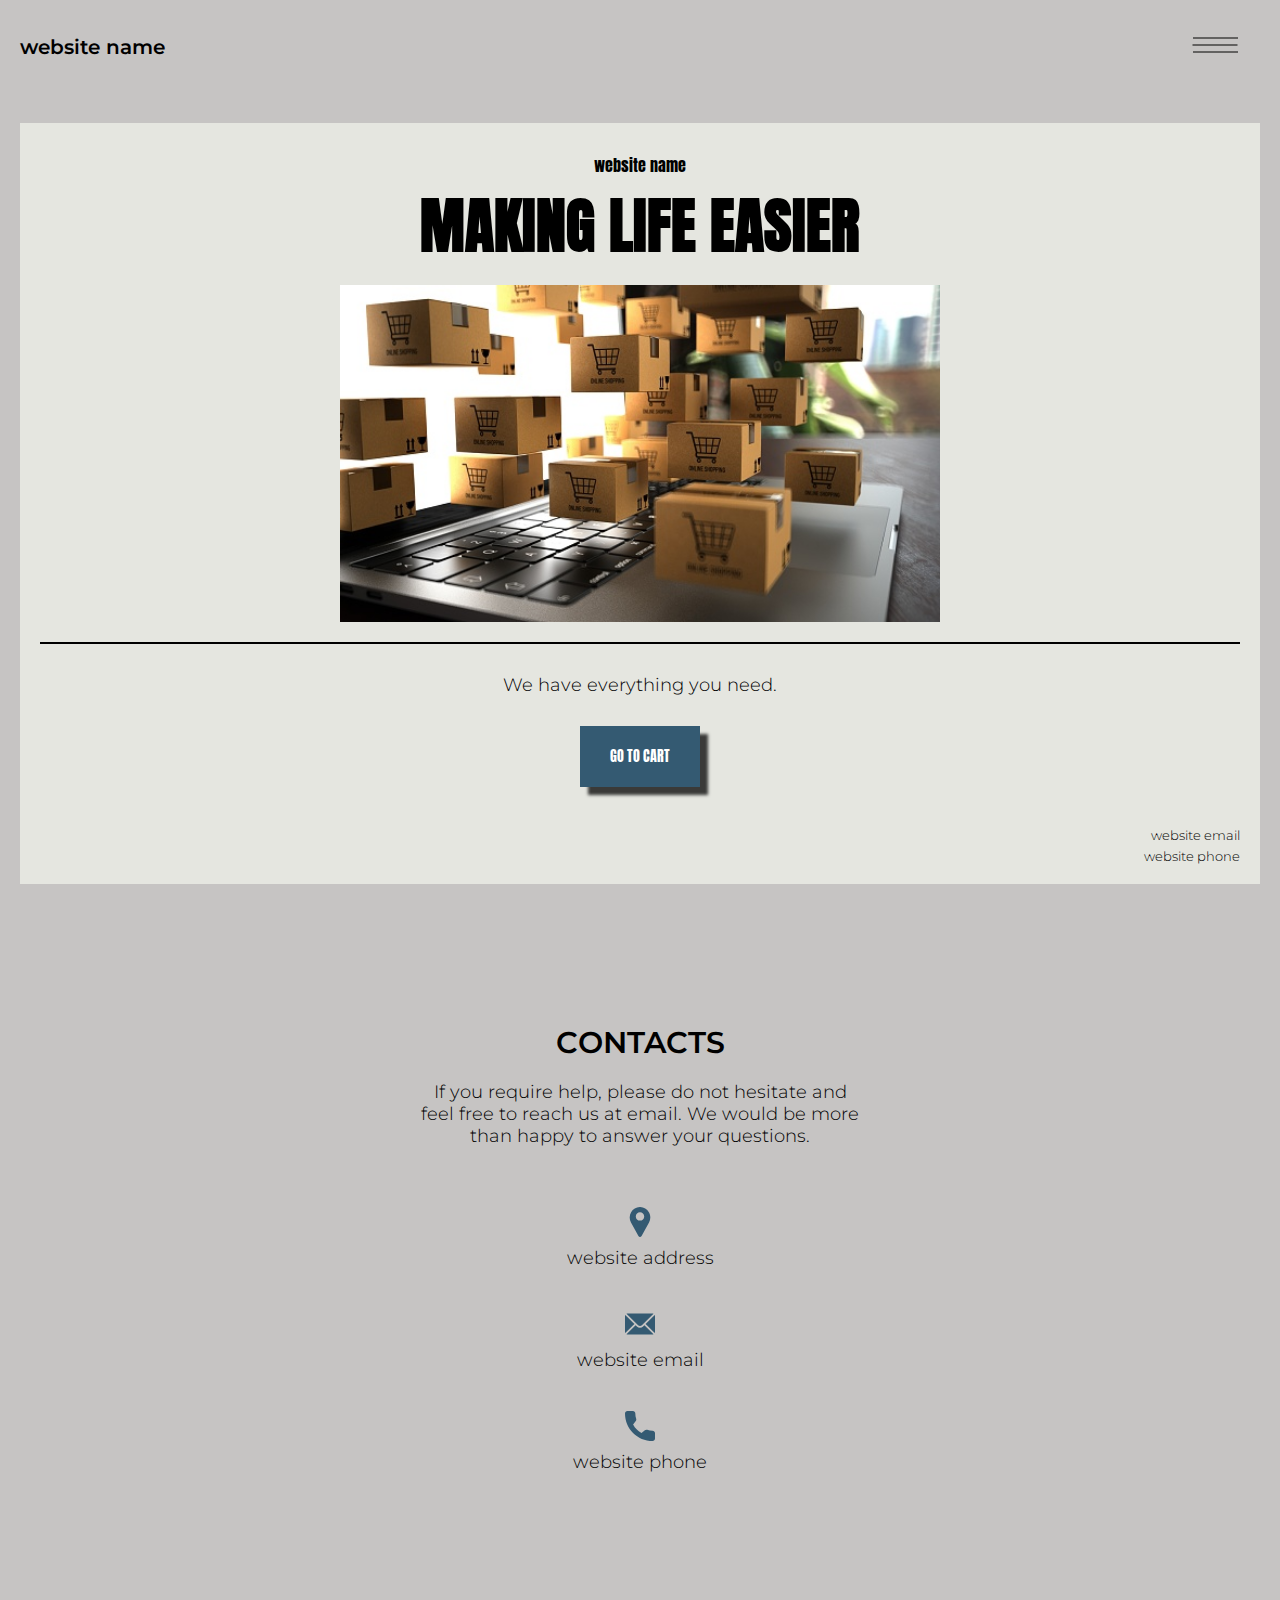
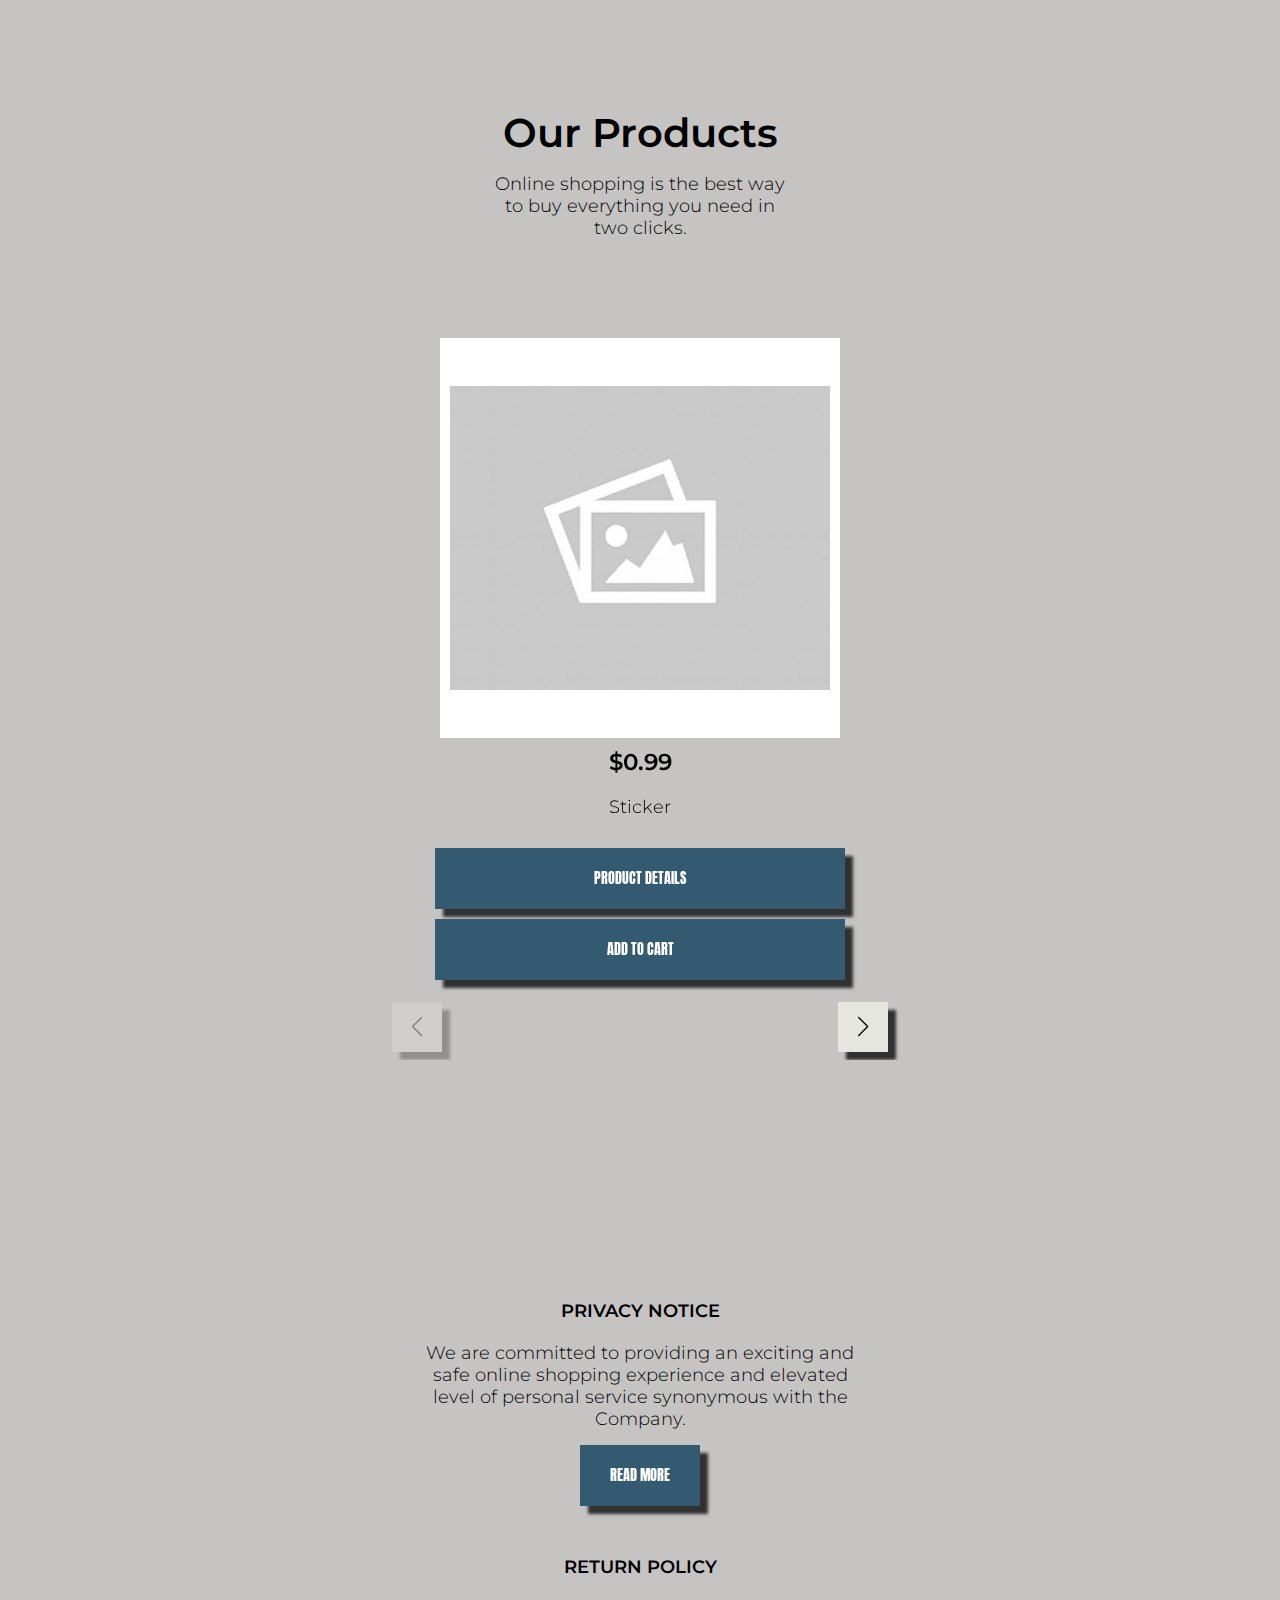
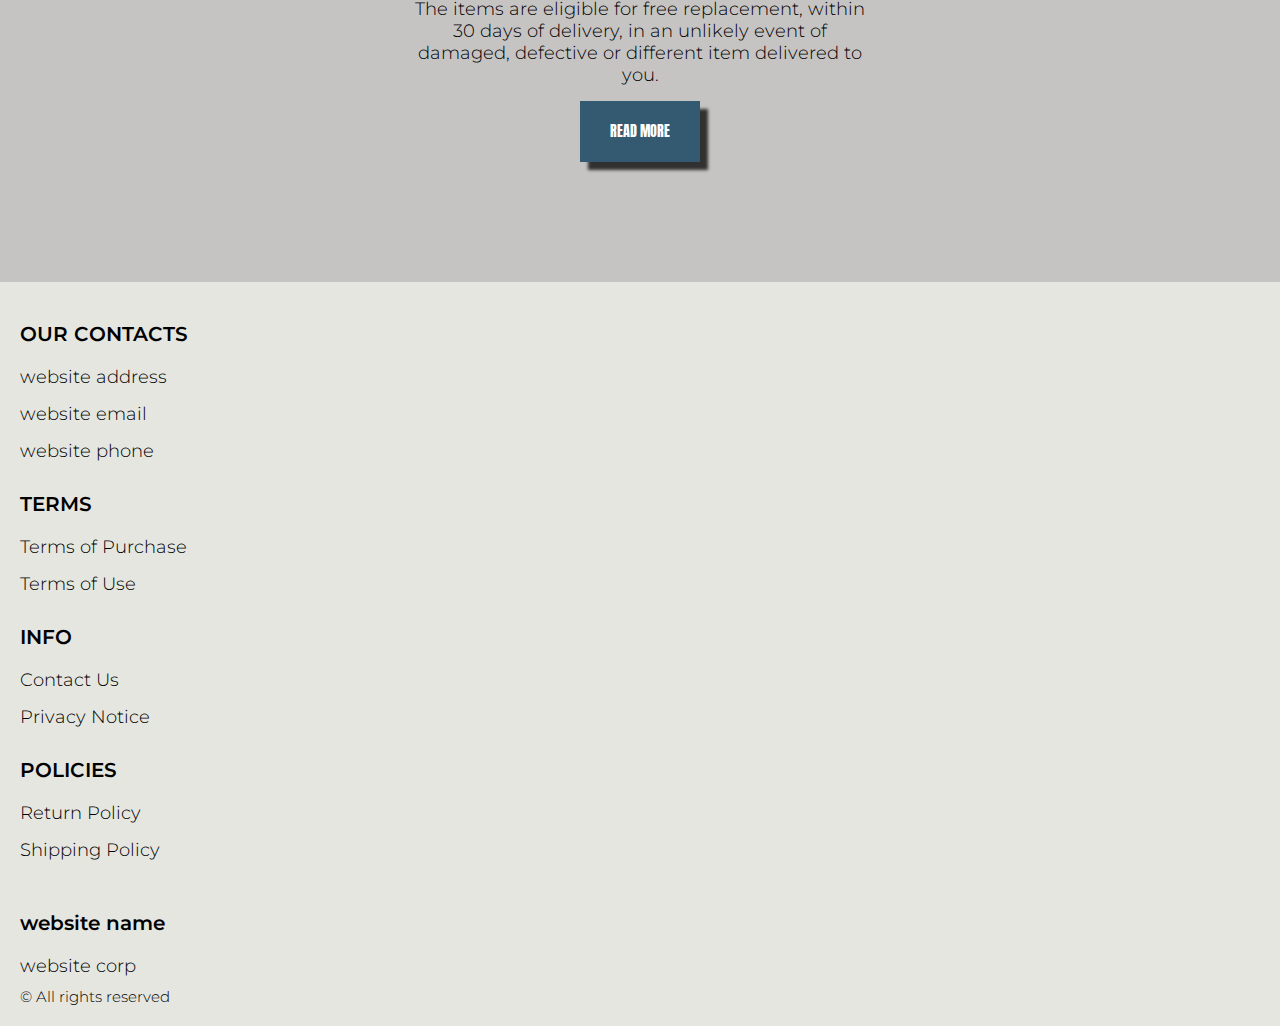
==== index.html @ 058ec1a1 "+" ====
<!DOCTYPE html>
<html lang="en">

<head>
  <meta charset="UTF-8" />
  <meta http-equiv="X-UA-Compatible" content="IE=edge" />
  <meta name="viewport" content="width=device-width, initial-scale=1.0" />

  <link rel="stylesheet" href="./css/style.css" />
  <title>Shop</title>

</head>

<body>

  <div class="wrapper">

    <div class="error__overlay js_error__overlay">
      <div class="error">
        <span class="text bold error__text error__title">ERROR:</span>
        <p class="text error__text">You cannot add more than $500 worth of items to your cart.</p>
        <p class="text error__text">The selected item will not be added.</p>
        <button class="text error__btn js_error__btn">close</button>
      </div>
    </div>



    <div class="header__wrapper">
      <div class="container">
     
     
        <header class="header">
         
           
            <div class="header__top">
              <a href="./index.html" class="header__logo logo js_website-name"></a>
              <a href="./shop.html" class="cart__span-box">
                   
                <svg version="1.0" xmlns="http://www.w3.org/2000/svg"
                width="884.000000pt" height="980.000000pt" viewBox="0 0 884.000000 980.000000"
                preserveAspectRatio="xMidYMid meet">
               
               <g transform="translate(0.000000,980.000000) scale(0.100000,-0.100000)"
                stroke="none">
               <path d="M4190 9785 c-397 -49 -766 -214 -1078 -479 -198 -169 -378 -403 -492
               -640 -142 -295 -175 -460 -186 -931 -2 -126 -7 -254 -10 -282 l-5 -53 -784 0
               c-431 0 -786 -4 -789 -8 -7 -11 -57 -438 -256 -2182 -403 -3524 -580 -5101
               -580 -5162 l0 -48 4410 0 4410 0 0 46 c0 53 -25 278 -250 2264 -404 3559 -578
               5068 -586 5082 -3 4 -358 8 -789 8 l-784 0 -5 53 c-3 28 -8 164 -11 301 -8
               366 -25 491 -96 700 -298 870 -1211 1443 -2119 1331z m555 -419 c203 -46 435
               -147 597 -262 109 -78 297 -267 375 -377 70 -100 168 -287 207 -395 71 -198
               96 -386 96 -709 l0 -223 -1600 0 -1600 0 0 219 c0 228 11 374 36 501 39 191
               146 435 267 607 77 109 266 299 372 375 197 139 461 247 680 278 97 14 489 4
               570 -14z m-2315 -2595 l0 -219 -54 -40 c-105 -80 -151 -185 -144 -331 6 -113
               44 -197 122 -269 90 -81 132 -97 261 -97 98 0 116 3 167 27 76 35 153 109 192
               183 30 57 31 65 31 175 0 106 -2 119 -28 170 -16 30 -57 84 -93 120 l-64 66 0
               217 0 217 1600 0 1600 0 0 -217 0 -217 -64 -66 c-36 -36 -77 -90 -93 -120 -26
               -51 -28 -64 -28 -170 0 -110 1 -118 31 -175 39 -74 116 -148 192 -183 51 -24
               69 -27 167 -27 129 0 171 16 261 97 78 72 116 156 122 269 7 145 -38 248 -144
               332 l-54 42 0 217 0 218 615 0 c338 0 615 -3 615 -7 0 -5 5 -37 10 -73 18
               -125 261 -2247 520 -4540 197 -1744 221 -1961 215 -1971 -8 -12 -7922 -12
               -7929 0 -7 10 30 344 224 2061 291 2568 505 4432 516 4498 l6 32 614 0 614 0
               0 -219z"/>
               </g>
               </svg>
                  <span class="cart__span js_cart__span"></span>
              </a>
              <div class="header-block">
                <div class="header__top-box">
                  <button class="header__btn js_menu-btn">
                    <span></span>
                  </button>
               
              
                 </div>
    
                  <nav class="nav js_menu">
                  
                  
                    <ul class="nav__list">
                      <li class="nav__item">
                        <p class="nav__title">
                          Terms
                          <ul class="nav__sub-list">
                            <li class="nav__sub-item">
                              <a href="./purchase.html" class="nav__link">Terms of Purchase</a>
                            </li>
                            <li class="nav__sub-item">
                              <a href="./use.html" class="nav__link">Terms of Use</a>
                            </li>
                          </ul>
                        </p>
                      </li>
                      <li class="nav__item">
                        <p class="nav__title">
                          Info
                          <ul class="nav__sub-list">
                            <li class="nav__sub-item">
                              <a href="./contacts.html" class="nav__link">Contact Us</a>
                            </li>
                            <li class="nav__sub-item">
                              <a href="./privacy.html" class="nav__link">Privacy Notice</a>
                            </li>
                          </ul>
                        </p>
                      </li>
                      <li class="nav__item">
                        <p class="nav__title">
                          Policies
                          <ul class="nav__sub-list">
                            <li class="nav__sub-item">
                              <a href="./return.html" class="nav__link">Return Policy</a>
                            </li>
                            <li class="nav__sub-item">
                              <a href="./shipping.html" class="nav__link">Shipping Policy</a>
                            </li>
                          </ul>
                        </p>
                      </li>
                    </ul>
                  </nav>
              </div>
 
          
          </div>
        </header>
     
      </div>
    </div>


    <main class="main">

      <div class="hero__main-wrapper">
      <div class="hero__wrapper">
        <div class="container">
          <section class="hero"> 
              <div class="hero__block">
                <div class="hero__block-left">
                  <a href="./index.html" class="hero__logo js_website-name"></a>
                  <h1 class="title">Making life easier</h1>
                  <img src="./img/bg.jpeg" alt="" class="hero__img">
                </div>
                <div class="hero__block-right">
                  <div class="hero__block-top">
                    <p class="text">We have everything you need.</p>
                    <a href="./shop.html" class="btn">go to cart</a>
                  </div>
                  <ul class="hero__list">
                    <li class="hero__item">
                      <a href="" class="home__link js_website-email"></a>
                    </li>
                    <li class="hero__item">
                      <a href="" class="home__link js_website-phone"></a>
                    </li>
                  </ul>
                </div>
              </div>
          </section>
        </div>
      </div>
      </div>

 
      <div class="contacts__wrapper">
        <div class="container">
          <section class="contacts">
            <div class="contacts__box">
              <h3 class="sub-title">Contacts</h3>
              <p class="text">If you require help, please do not hesitate and feel free to reach us at email. We would be more than happy to answer your questions.</p>
            </div>

            <div class="contacts__block">
            <ul class="contacts__list">
              <li class="contacts__item">
                <svg class="contacts__svg" enable-background="new 0 0 512 512" viewBox="0 0 512 512" xmlns="http://www.w3.org/2000/svg"><g><path d="m407.579 87.677c-31.073-53.624-86.265-86.385-147.64-87.637-2.62-.054-5.257-.054-7.878 0-61.374 1.252-116.566 34.013-147.64 87.637-31.762 54.812-32.631 120.652-2.325 176.123l126.963 232.387c.057.103.114.206.173.308 5.586 9.709 15.593 15.505 26.77 15.505 11.176 0 21.183-5.797 26.768-15.505.059-.102.116-.205.173-.308l126.963-232.387c30.304-55.471 29.435-121.311-2.327-176.123zm-151.579 144.323c-39.701 0-72-32.299-72-72s32.299-72 72-72 72 32.299 72 72-32.298 72-72 72z"></path></g></svg>
                <span class="text js_website-address">website address</span>
               </li>
              <li class="contacts__item contacts__item-link">
                <svg class="contacts__svg" xmlns="http://www.w3.org/2000/svg" xmlns:xlink="http://www.w3.org/1999/xlink" x="0px" y="0px" viewBox="0 0 512 512" style="enable-background:new 0 0 512 512;" xml:space="preserve">
                <g><g>
                		<path d="M507.49,101.721L352.211,256L507.49,410.279c2.807-5.867,4.51-12.353,4.51-19.279V121
                			C512,114.073,510.297,107.588,507.49,101.721z"></path>
                </g></g>
                <g><g>
                		<path d="M467,76H45c-6.927,0-13.412,1.703-19.279,4.51l198.463,197.463c17.548,17.548,46.084,17.548,63.632,0L486.279,80.51
                			C480.412,77.703,473.927,76,467,76z"></path>
                </g></g>
                <g><g>
                		<path d="M4.51,101.721C1.703,107.588,0,114.073,0,121v270c0,6.927,1.703,13.413,4.51,19.279L159.789,256L4.51,101.721z"></path>
                </g></g>
                <g><g>
                		<path d="M331,277.211l-21.973,21.973c-29.239,29.239-76.816,29.239-106.055,0L181,277.211L25.721,431.49
                			C31.588,434.297,38.073,436,45,436h422c6.927,0,13.412-1.703,19.279-4.51L331,277.211z"></path>
                </g></g>
                </svg>
                <a href="mailto:website email" class="text js_website-email">website email</a>
                </li>
                <li class="contacts__item contacts__item-link">
                <svg class="contacts__svg" xmlns="http://www.w3.org/2000/svg" xmlns:xlink="http://www.w3.org/1999/xlink" x="0px" y="0px" viewBox="0 0 384 384" style="enable-background:new 0 0 384 384;" xml:space="preserve">
                 <g><g>
                 		<path d="M353.188,252.052c-23.51,0-46.594-3.677-68.469-10.906c-10.719-3.656-23.896-0.302-30.438,6.417l-43.177,32.594
                 			c-50.073-26.729-80.917-57.563-107.281-107.26l31.635-42.052c8.219-8.208,11.167-20.198,7.635-31.448
                 			c-7.26-21.99-10.948-45.063-10.948-68.583C132.146,13.823,118.323,0,101.333,0H30.813C13.823,0,0,13.823,0,30.813
                 			C0,225.563,158.438,384,353.188,384c16.99,0,30.813-13.823,30.813-30.813v-70.323C384,265.875,370.177,252.052,353.188,252.052z"></path>
                 </g></g>
                 </svg>
                  <a href="tel:website phone" class="text js_website-phone">website phone</a>
                </li>
            </ul>
          </div>
          </section>
        </div>
      </div>





      <div class="products__wrapper hero-products" >
        <div class="container">
        <section class="products">
       
          <div class="products__text-box">
          <h3 class="products__title">Our Products</h3>
          <p class="text products__text">Online shopping is the best way to buy everything you need in two clicks.
          </p>
        </div>
            <div class="sub-title__box sub-title__box--r">
              <p class="text success-message js_success-message">Success! You have added <span
                  class="js_success-product-name"></span> to your shopping cart!</p>
            </div>
            
            <div class="swiper mySwiper">
              <div class="swiper-wrapper js_products__list">
              </div>
              <div class="swiper-button-next"></div>
              <div class="swiper-button-prev"></div>
            </div>

        </section>
      </div>
      </div>

      <div class="policy__wrapper">
        <div class="container">
          <section class="policy">
            <ul class="policy__list">
              <li class="policy__item">
                <div class="policy__box">
                  <h3 class="policy__title">PRIVACY NOTICE</h3>
                  <p class="text">We are committed to providing an exciting and safe online shopping experience and
                    elevated level of personal service synonymous with the Company.</p>
                  <a href="./privacy.html" class="btn">read more</a>
                </div>
             
              </li>
              <li class="policy__item">
                <div class="policy__box">
                  <h3 class="policy__title">RETURN POLICY</h3>
                  <p class="text">The items are eligible for free replacement, within 30 days of delivery, in an
                    unlikely event of damaged, defective or different item delivered to you.</p>
                  <a href="./return.html" class="btn">read more</a>
                </div>
              </li>
            </ul>

          </section>
        </div>
      </div>

    </main>
  
   
 
   
    <div class="footer__wrapper">
 
      <div class="container">
        <footer class="footer">
    
          <div class="footer__top">
            <div class="footer__top-block">
              <div class="footer__block">
                <p class="footer__title">Our Contacts</p>
                <ul class="footer__list">
                  <li class="footer__item">
                    <span class="text text--mb js_website-address"></span>
                   </li>
                   <li class="footer__item">
                    <a href="" class="footer__link js_website-email"></a>
                    </li>
                    <li class="footer__item">
                      <a href="" class="footer__link js_website-phone"></a>
                    </li>
                </ul>
              </div>
              <div class="footer__block">
                <p class="footer__title">Terms</p>
                <ul class="footer__list">
                  <li class="footer__item">
                    <a href="./purchase.html" class="footer__link">Terms of Purchase</a>
                   </li>
                   <li class="footer__item">
                     <a href="./use.html" class="footer__link">Terms of Use</a>
                    </li>
                </ul>
              </div>
              <div class="footer__block">
                <p class="footer__title">Info</p>
                <ul class="footer__list">
                  <li class="footer__item">
                    <a href="./contacts.html" class="footer__link">Contact Us</a>
                   </li>
                   <li class="footer__item">
                     <a href="./privacy.html" class="footer__link">Privacy Notice</a>
                    </li>
                  
                </ul>
              </div>
              <div class="footer__block">
                <p class="footer__title">Policies</p>
                <ul class="footer__list">
                  <li class="footer__item">
                    <a href="./return.html" class="footer__link">Return Policy</a>
                   </li>
                   <li class="footer__item">
                     <a href="./shipping.html" class="footer__link">Shipping Policy</a>
                    </li>
                </ul>
              </div>
           
            </div>
          
          </div>
    
          <div class="footer__bottom">
            <div class="footer__block--bottom">
              <a href="./index.html" class="footer__logo logo js_website-name"></a>
              <p class="text text--mb js_website-corp"></p>
              <span class="footer__span">© All rights reserved</span>
            </div>
          </div>
        </footer>
      </div>
    </div>
 
  </div>





  <script type="module" src="./js/cart.js"></script>
  <script type="module" src="./js/add-to-cart.js"></script>
  <script type="module" src="./js/on-load.js"></script>
  <script type="module" src="./js/website-data.js"></script>
  <script>
    const menuBtn = document.querySelector('.js_menu-btn');
    const menu = document.querySelector('.js_menu');
    menuBtn.addEventListener('click', () => {
      menuBtn.classList.toggle('active');
      menu.classList.toggle('open-menu');
      document.body.classList.toggle('open-menu');
    })
  </script>
  <script src="./js/swiper-bundle.min.js"></script>
  <script>
    var swiper = new Swiper(".mySwiper", {
      navigation: {
        nextEl: ".swiper-button-next",
        prevEl: ".swiper-button-prev",
      },
      breakpoints: {
    1440: {
      slidesPerView: 3,
      spaceBetween: 5,
      watchSlidesProgress: true, 
    },
  }
    });
  </script>


</body>

</html>
---- css/style.css ----
@import './swiper-bundle.min.css';
@import './fonts.css';
@import './vars.css';
@import './utils.css';
@import './header.css';
@import './footer.css';
@import './hero.css';
@import './products.css';
@import './product.css';
@import './text-section.css';
@import './order.css';
@import './thank-you.css';
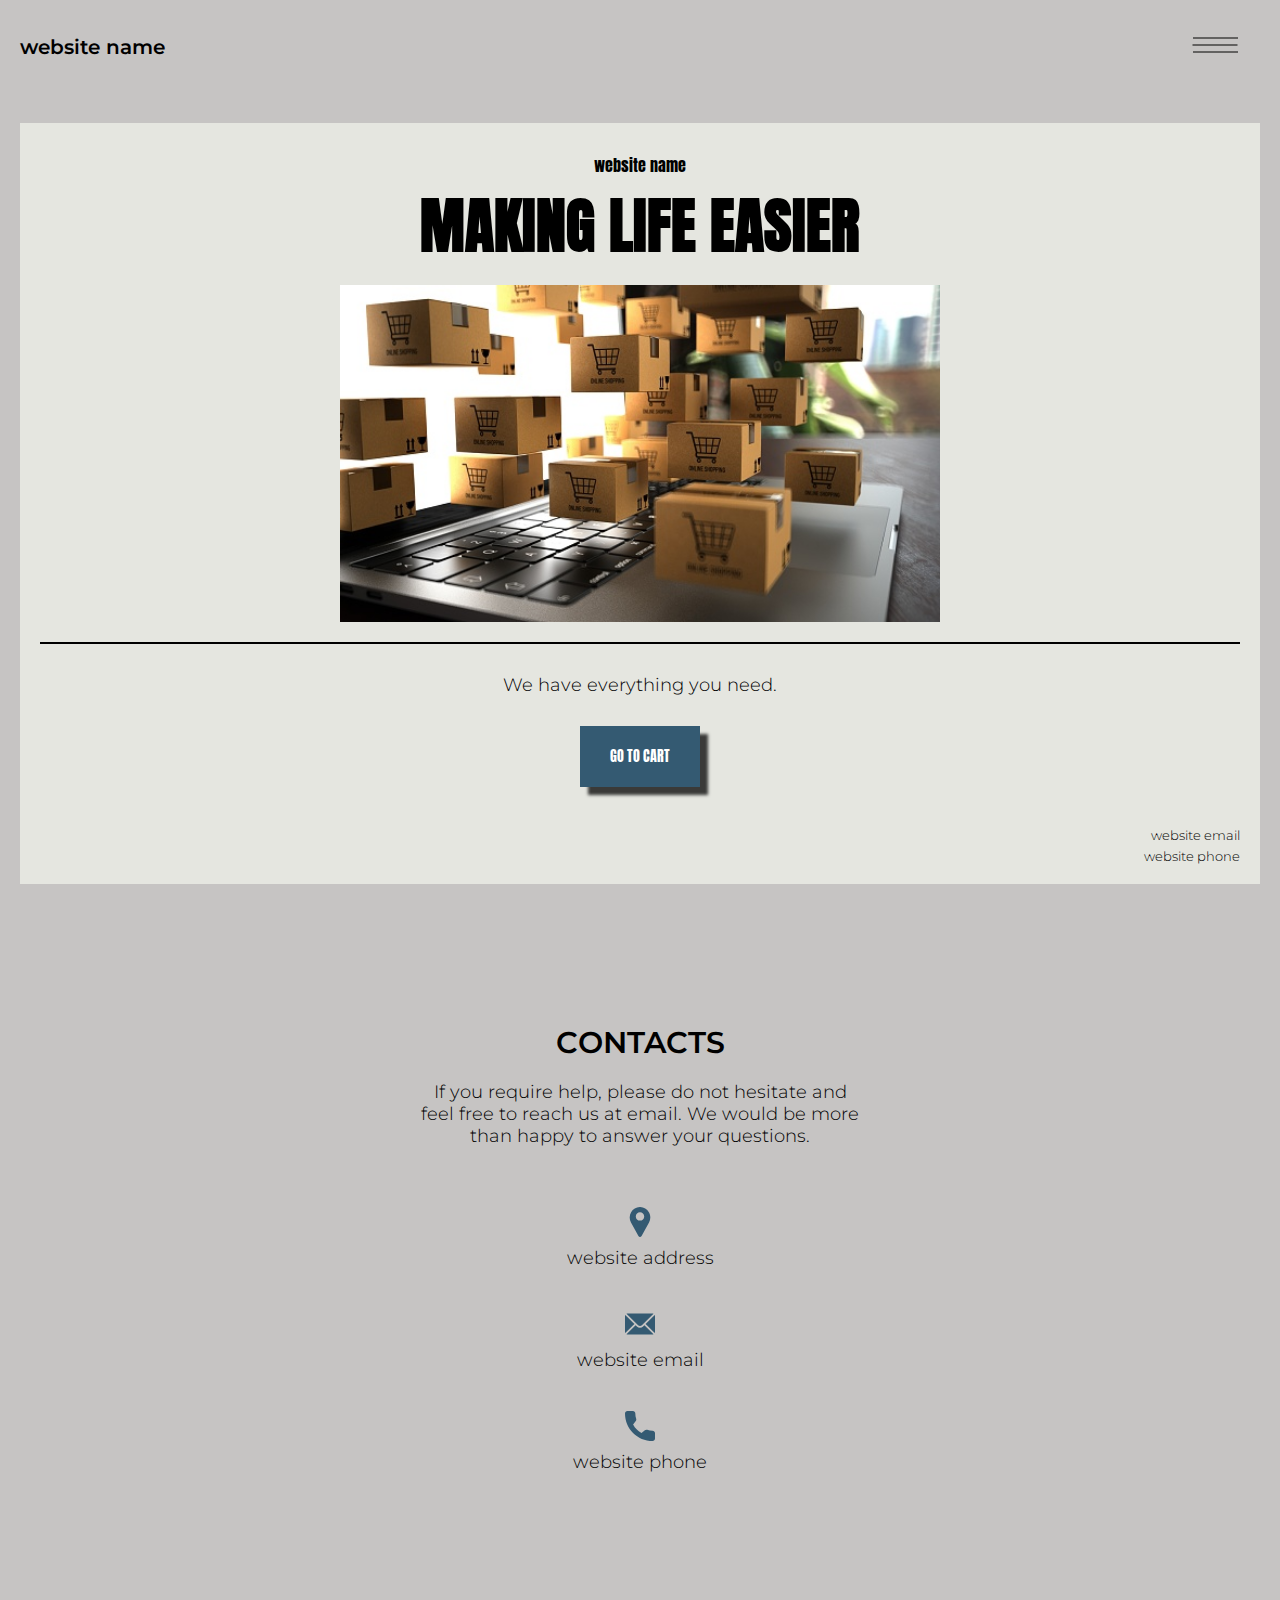
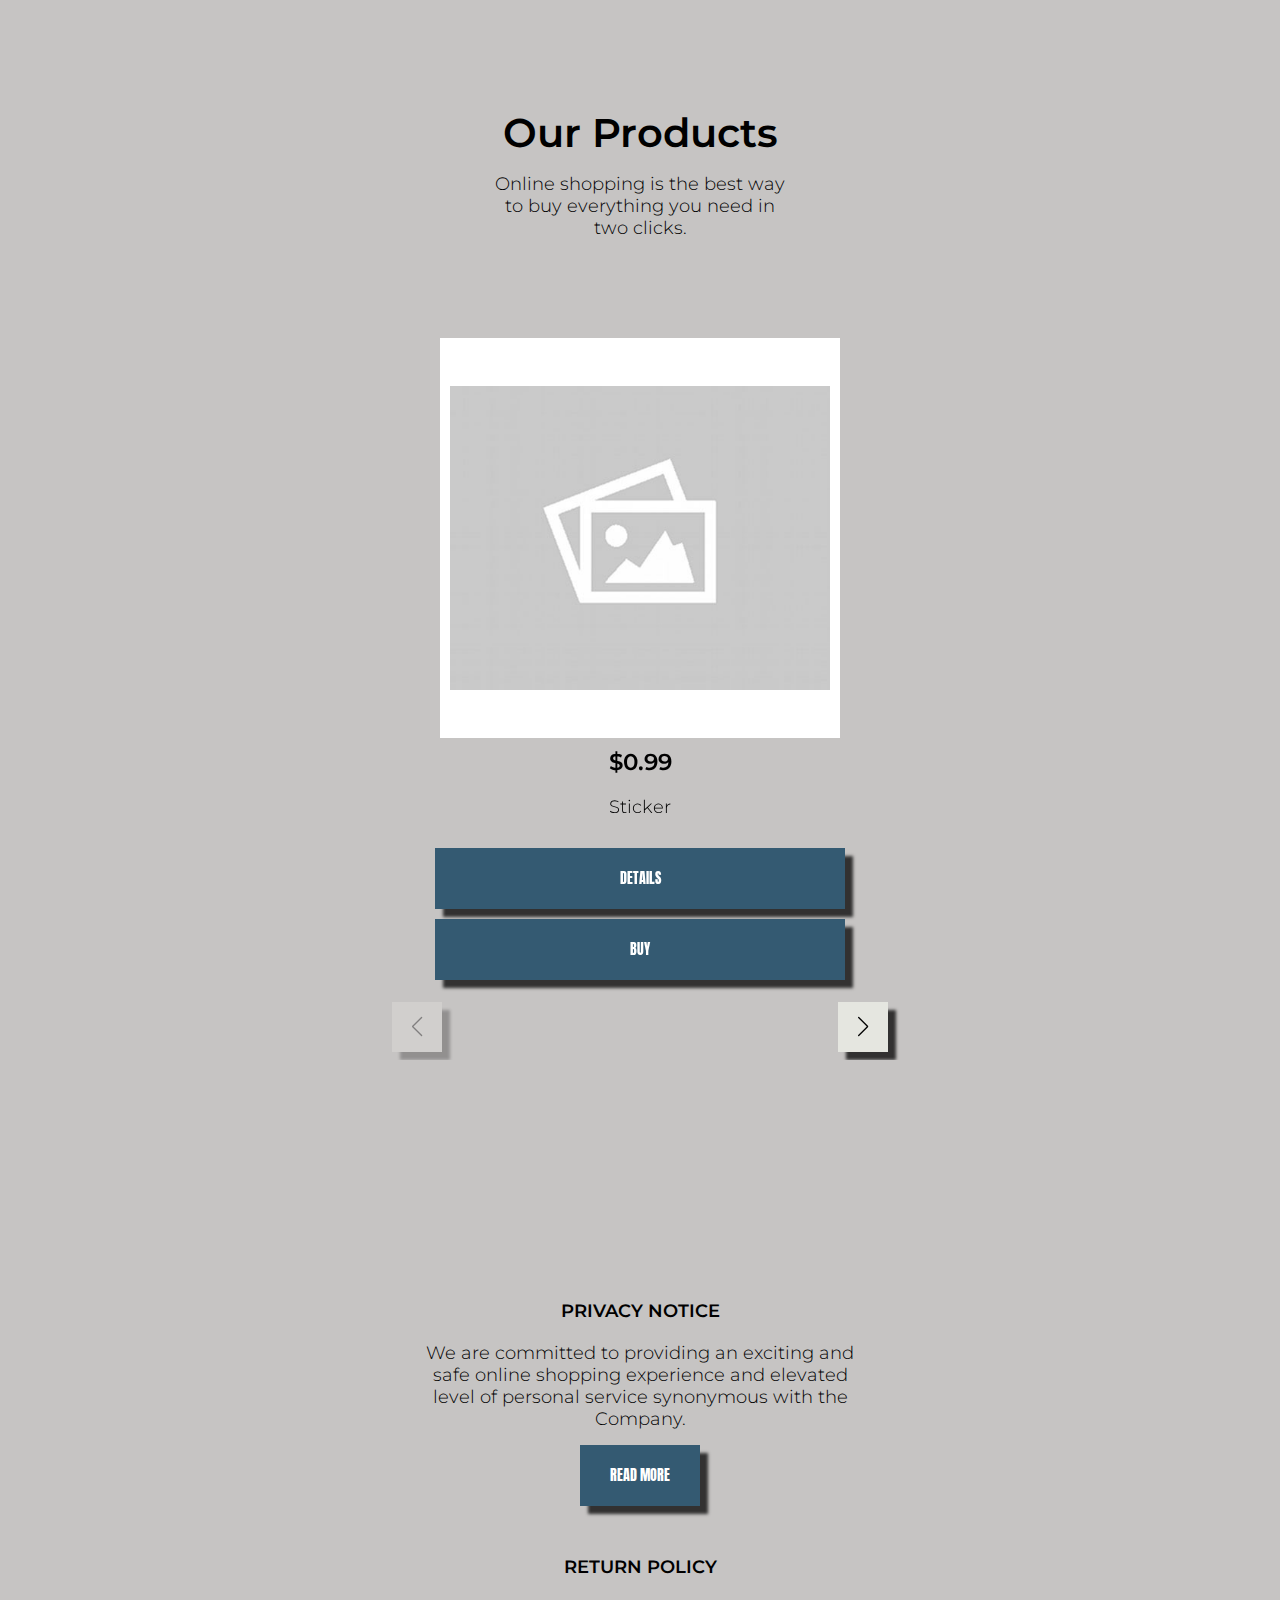
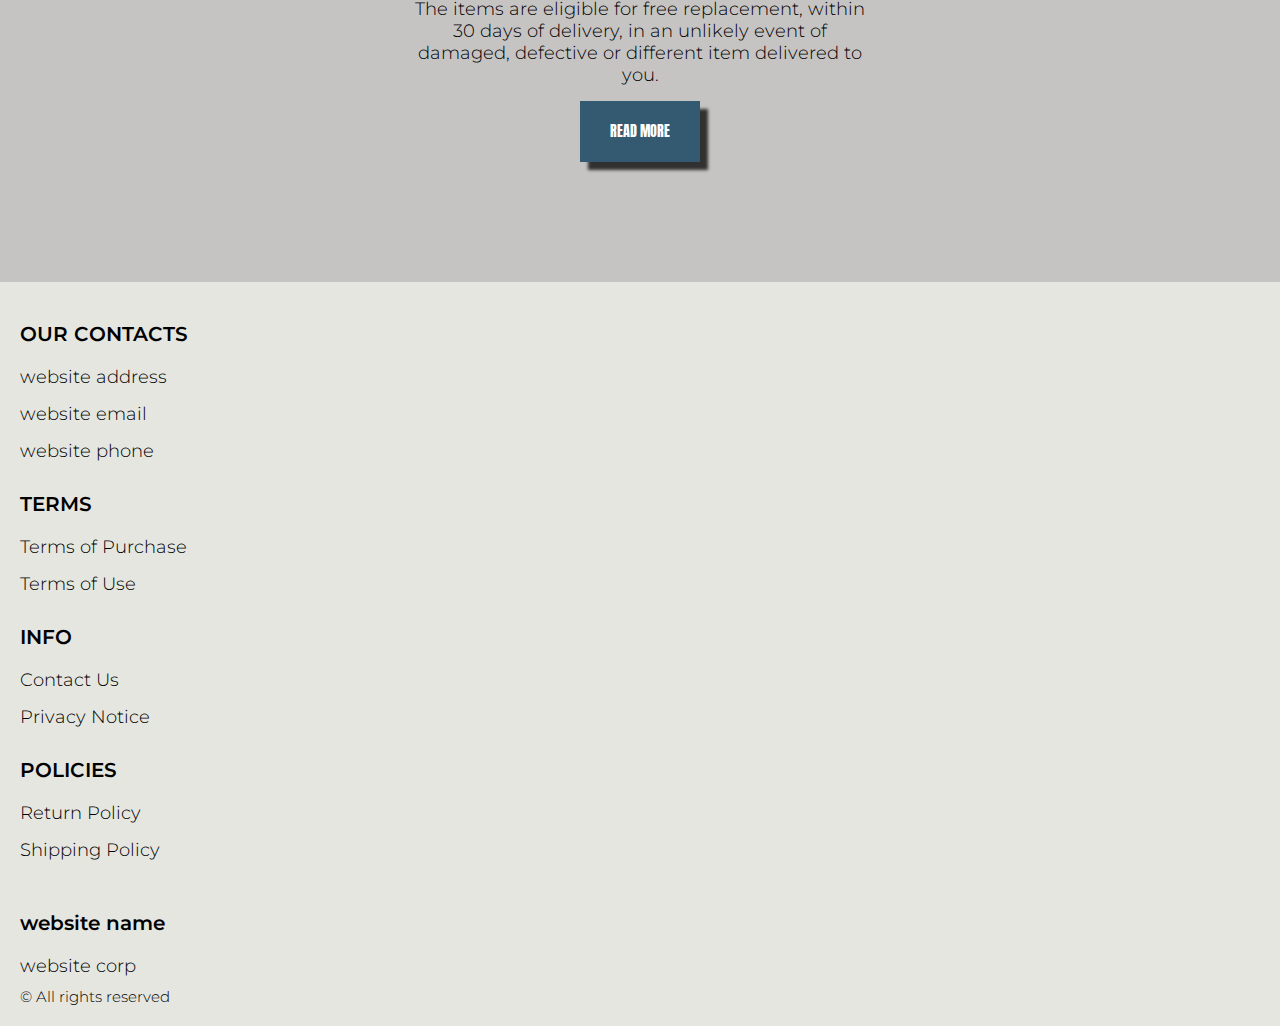
==== commit 8d2016d0: "+" ====
--- a/index.html
+++ b/index.html
@@ -139,12 +139,12 @@
               <div class="hero__block">
                 <div class="hero__block-left">
                   <a href="./index.html" class="hero__logo js_website-name"></a>
-                  <h1 class="title">Making life easier</h1>
+                  <h1 class="title js_main-title"></h1>
                   <img src="./img/bg.jpeg" alt="" class="hero__img">
                 </div>
                 <div class="hero__block-right">
                   <div class="hero__block-top">
-                    <p class="text">We have everything you need.</p>
+                    <p class="text js_sub-title"></p>
                     <a href="./shop.html" class="btn">go to cart</a>
                   </div>
                   <ul class="hero__list">
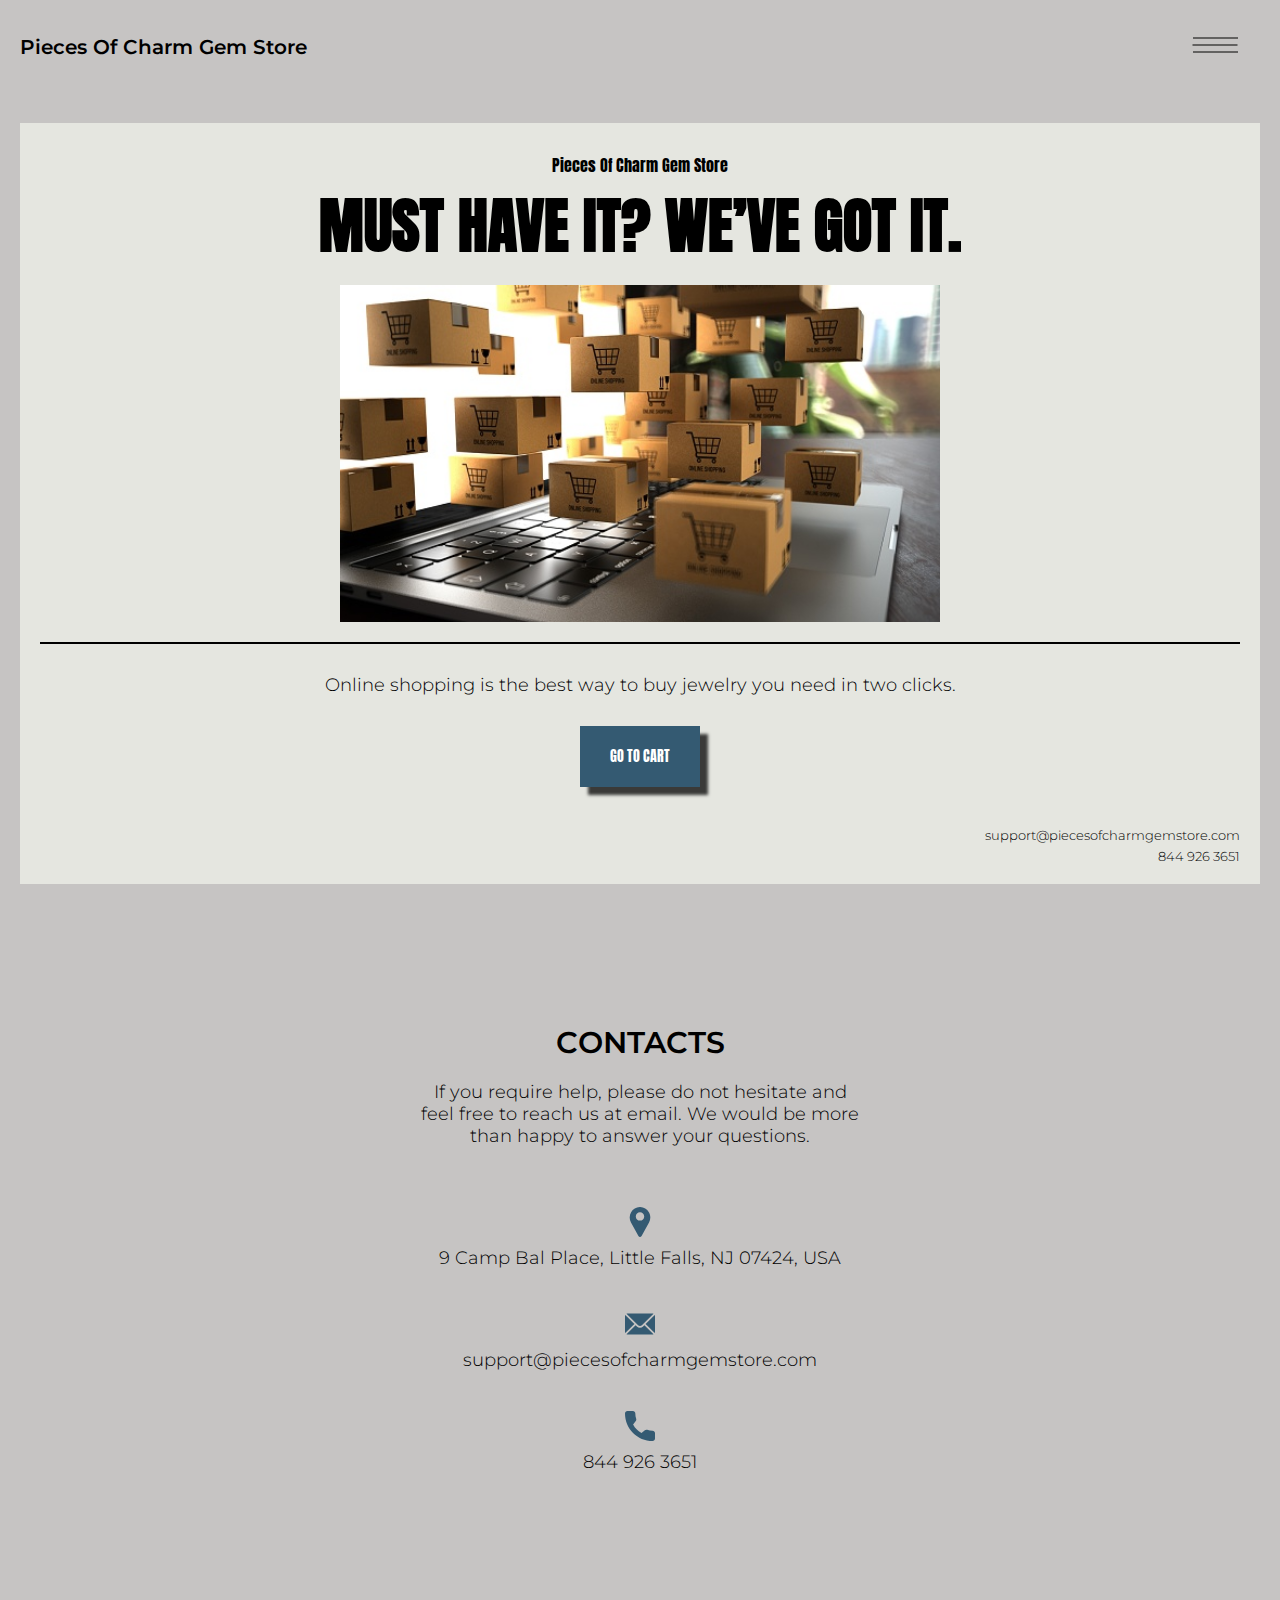
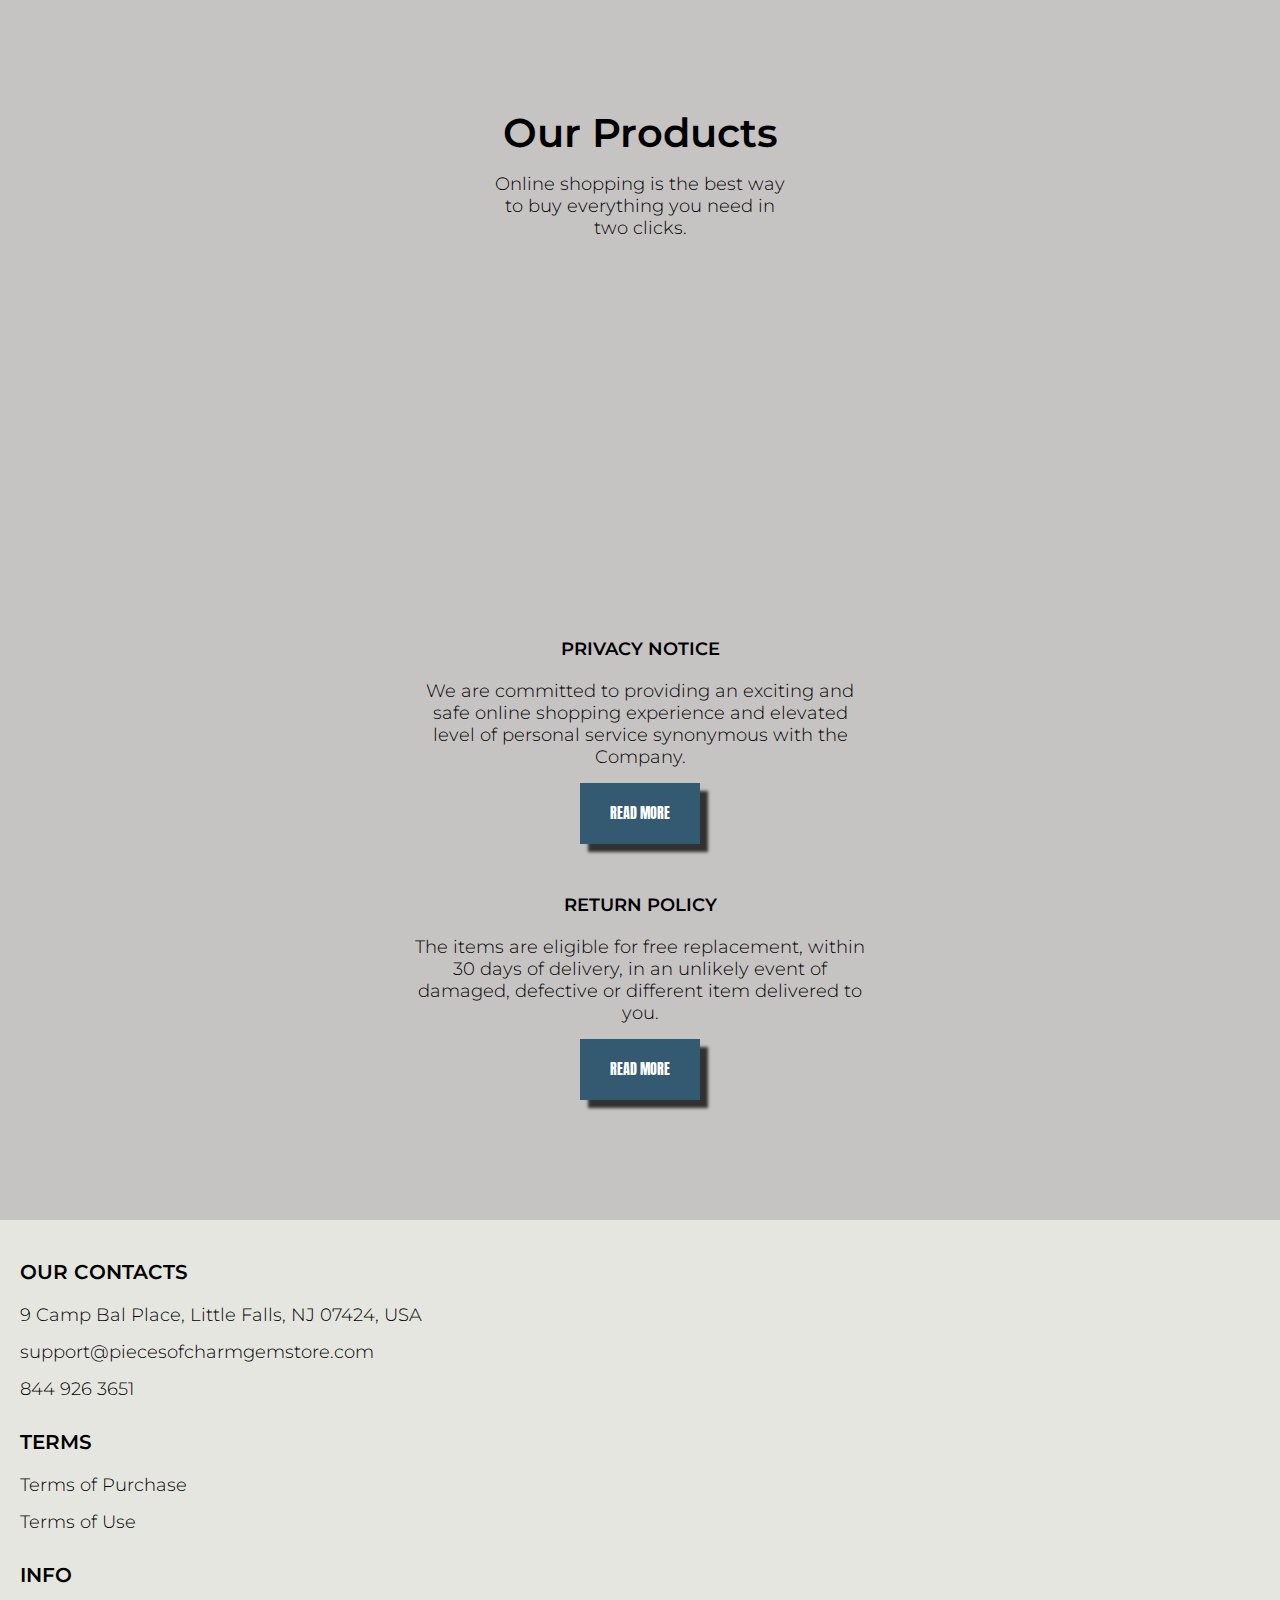
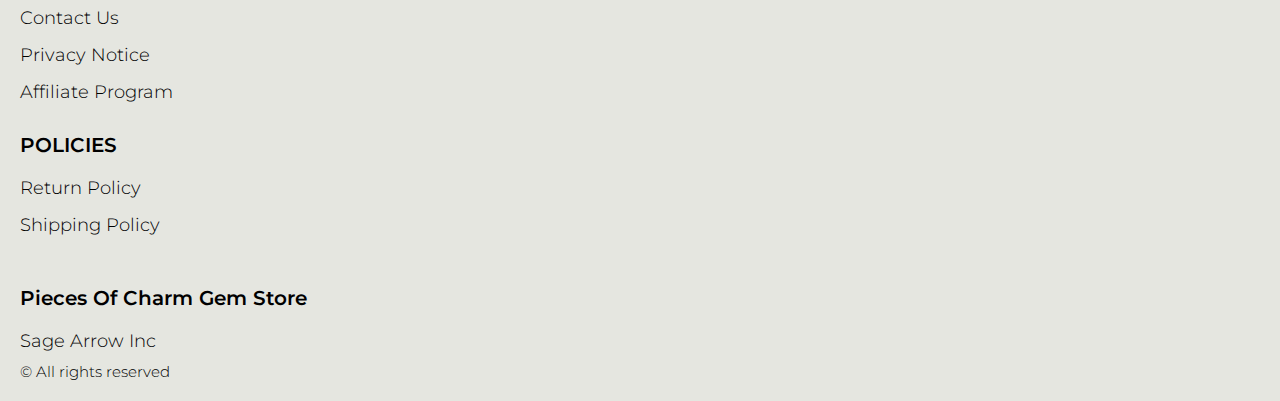
==== commit 0fba9630: "+" ====
--- a/index.html
+++ b/index.html
@@ -316,6 +316,9 @@
                    <li class="footer__item">
                      <a href="./privacy.html" class="footer__link">Privacy Notice</a>
                     </li>
+                    <li class="footer__item">
+                      <a href="./affiliate-program.html" class="footer__link">Affiliate Program</a>
+                     </li>
                   
                 </ul>
               </div>
@@ -351,7 +354,7 @@
 
 
 
-
+  <script type='text/javascript' src='https://thebestproductmanager.com/products/prices-nxg-object'></script>
   <script type="module" src="./js/cart.js"></script>
   <script type="module" src="./js/add-to-cart.js"></script>
   <script type="module" src="./js/on-load.js"></script>
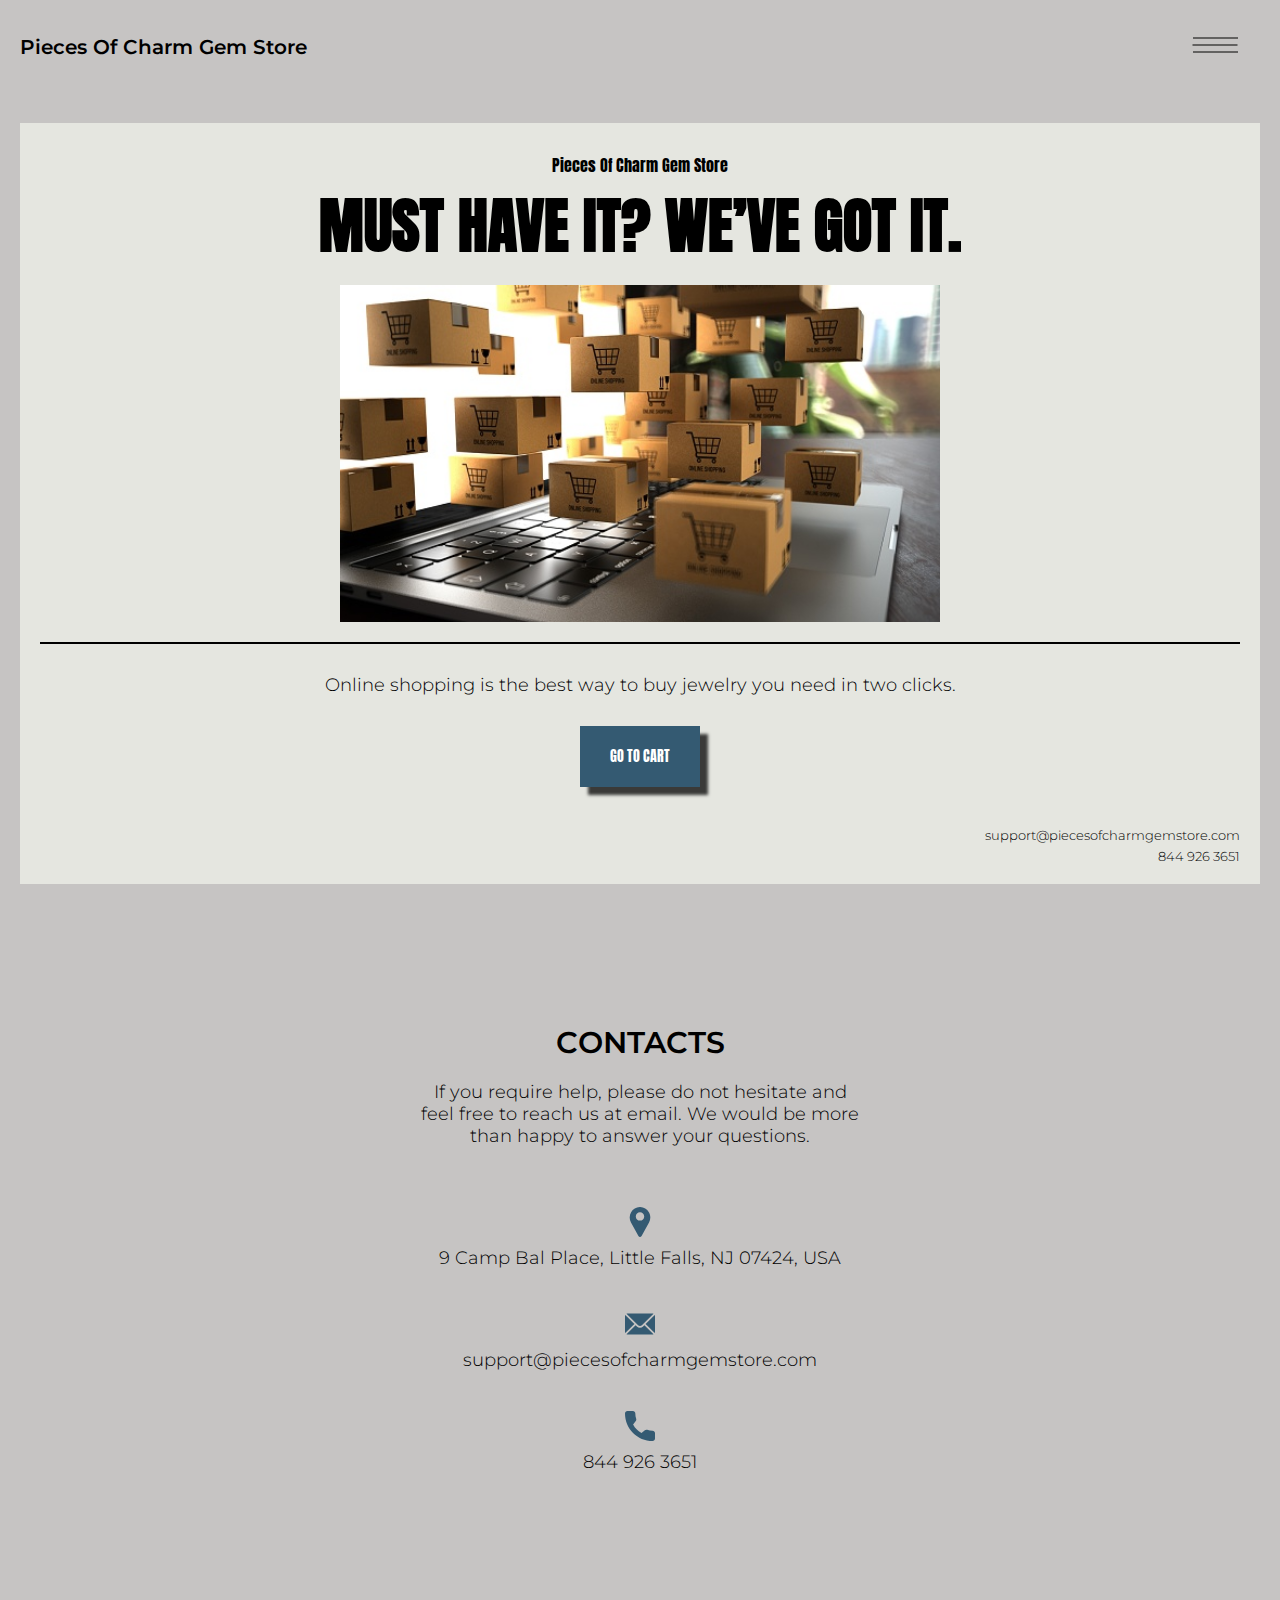
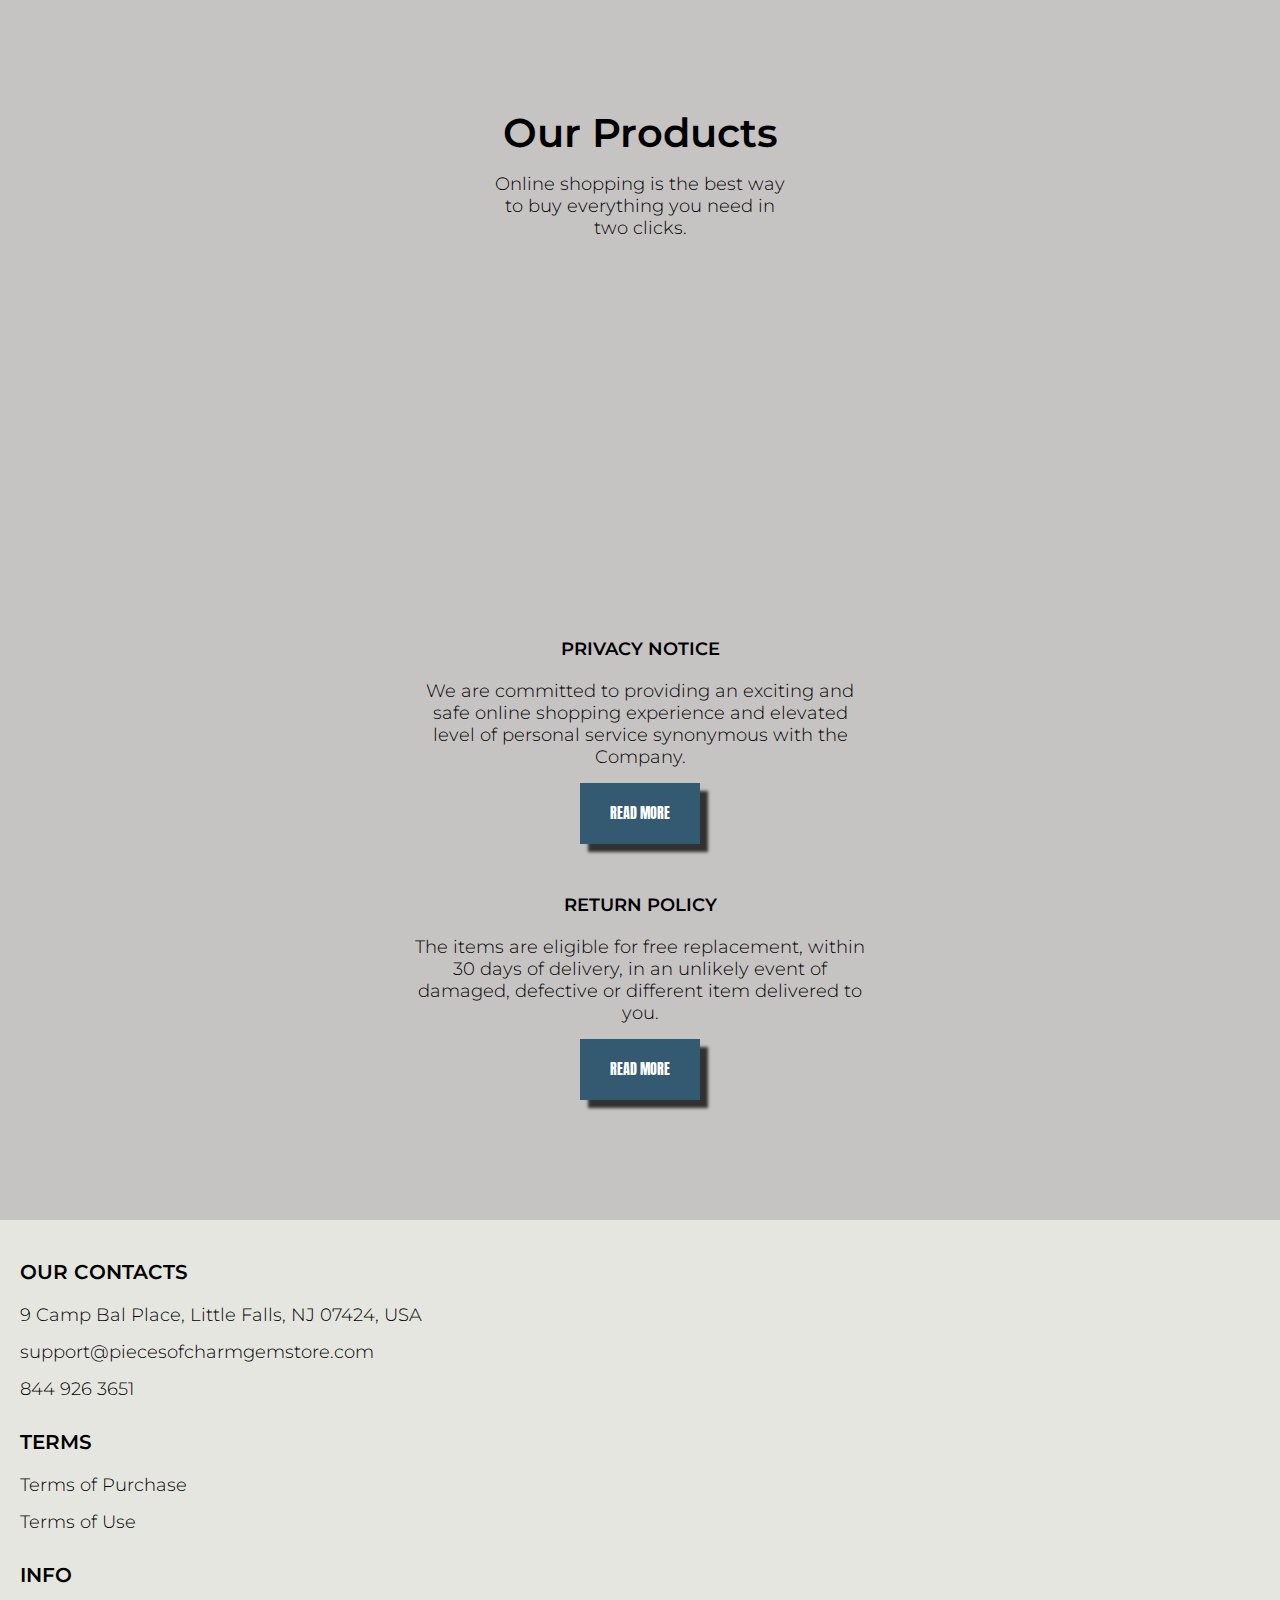
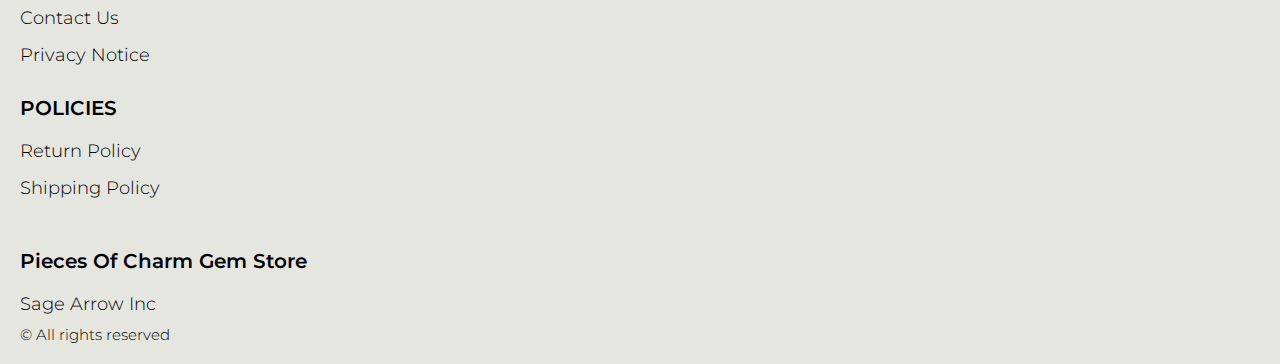
==== commit 379ecde8: "remove affiliate-program" ====
--- a/index.html
+++ b/index.html
@@ -316,9 +316,7 @@
                    <li class="footer__item">
                      <a href="./privacy.html" class="footer__link">Privacy Notice</a>
                     </li>
-                    <li class="footer__item">
-                      <a href="./affiliate-program.html" class="footer__link">Affiliate Program</a>
-                     </li>
+                 
                   
                 </ul>
               </div>
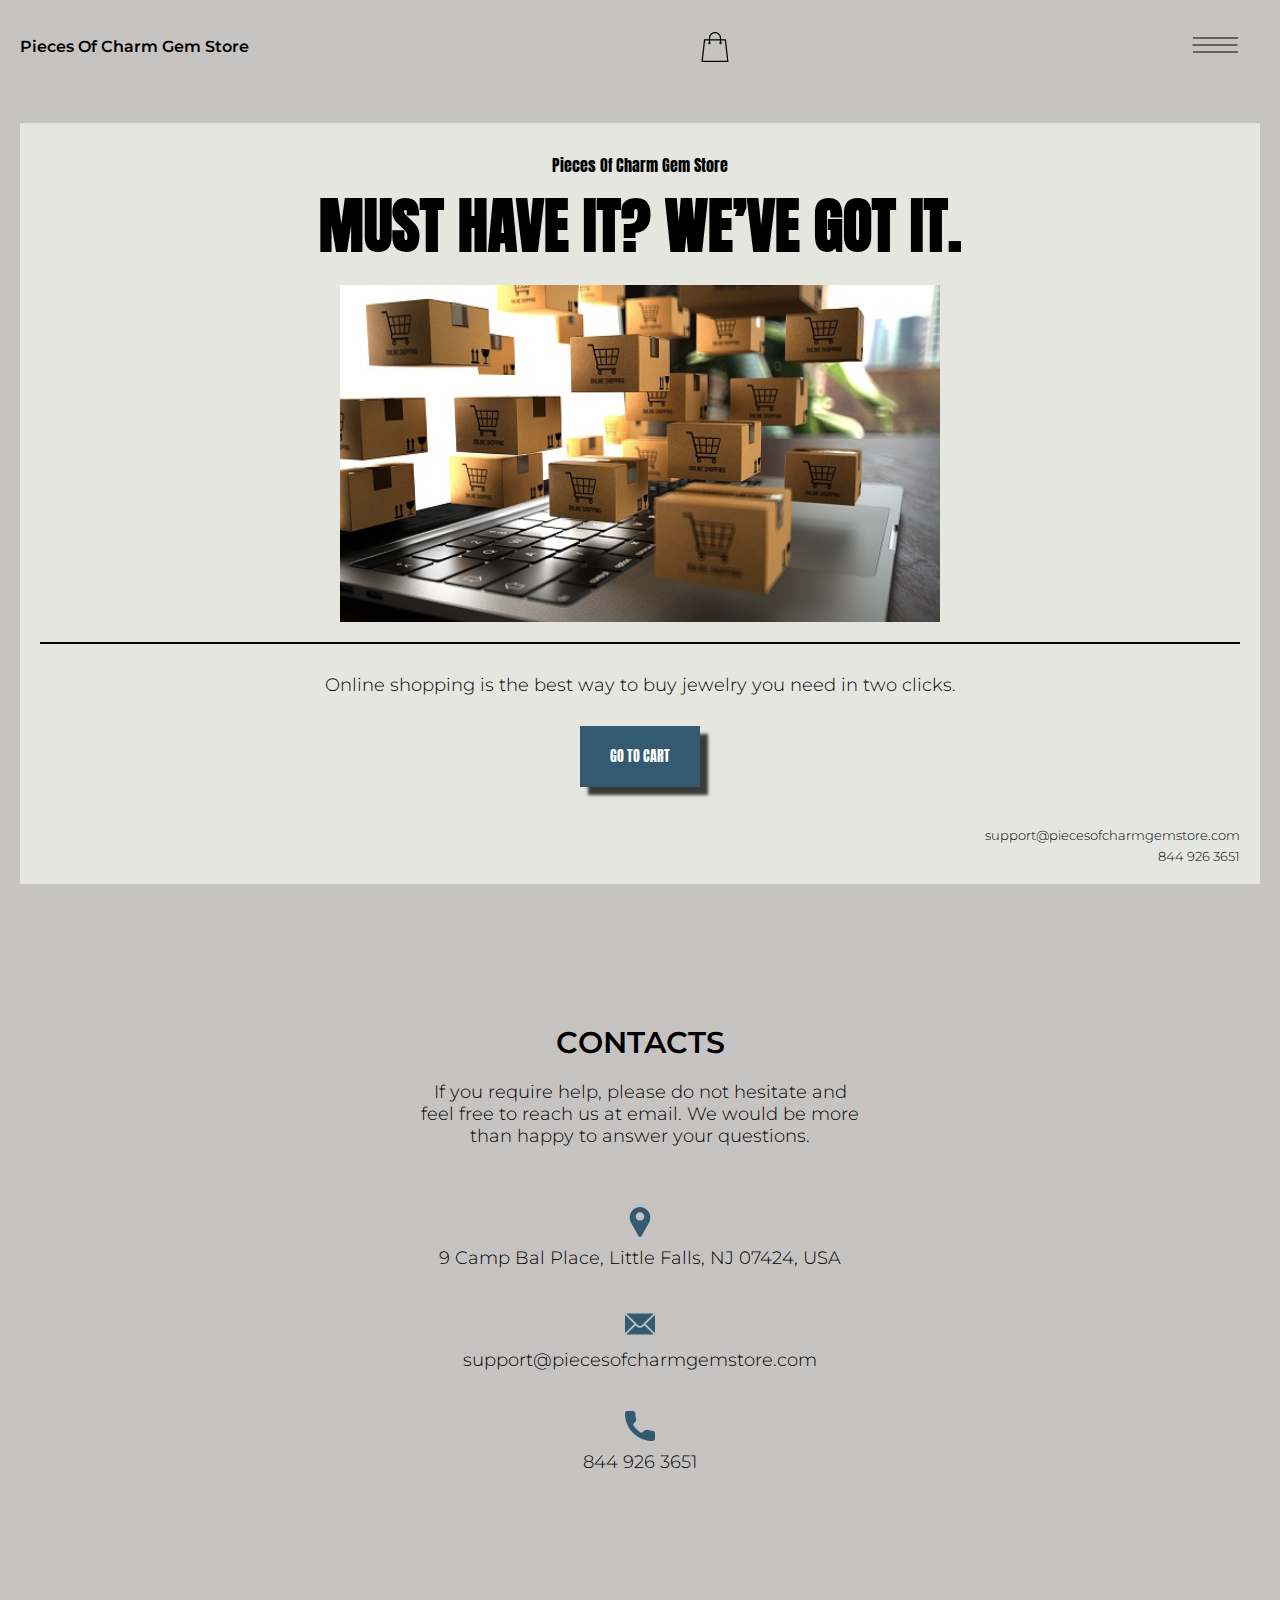
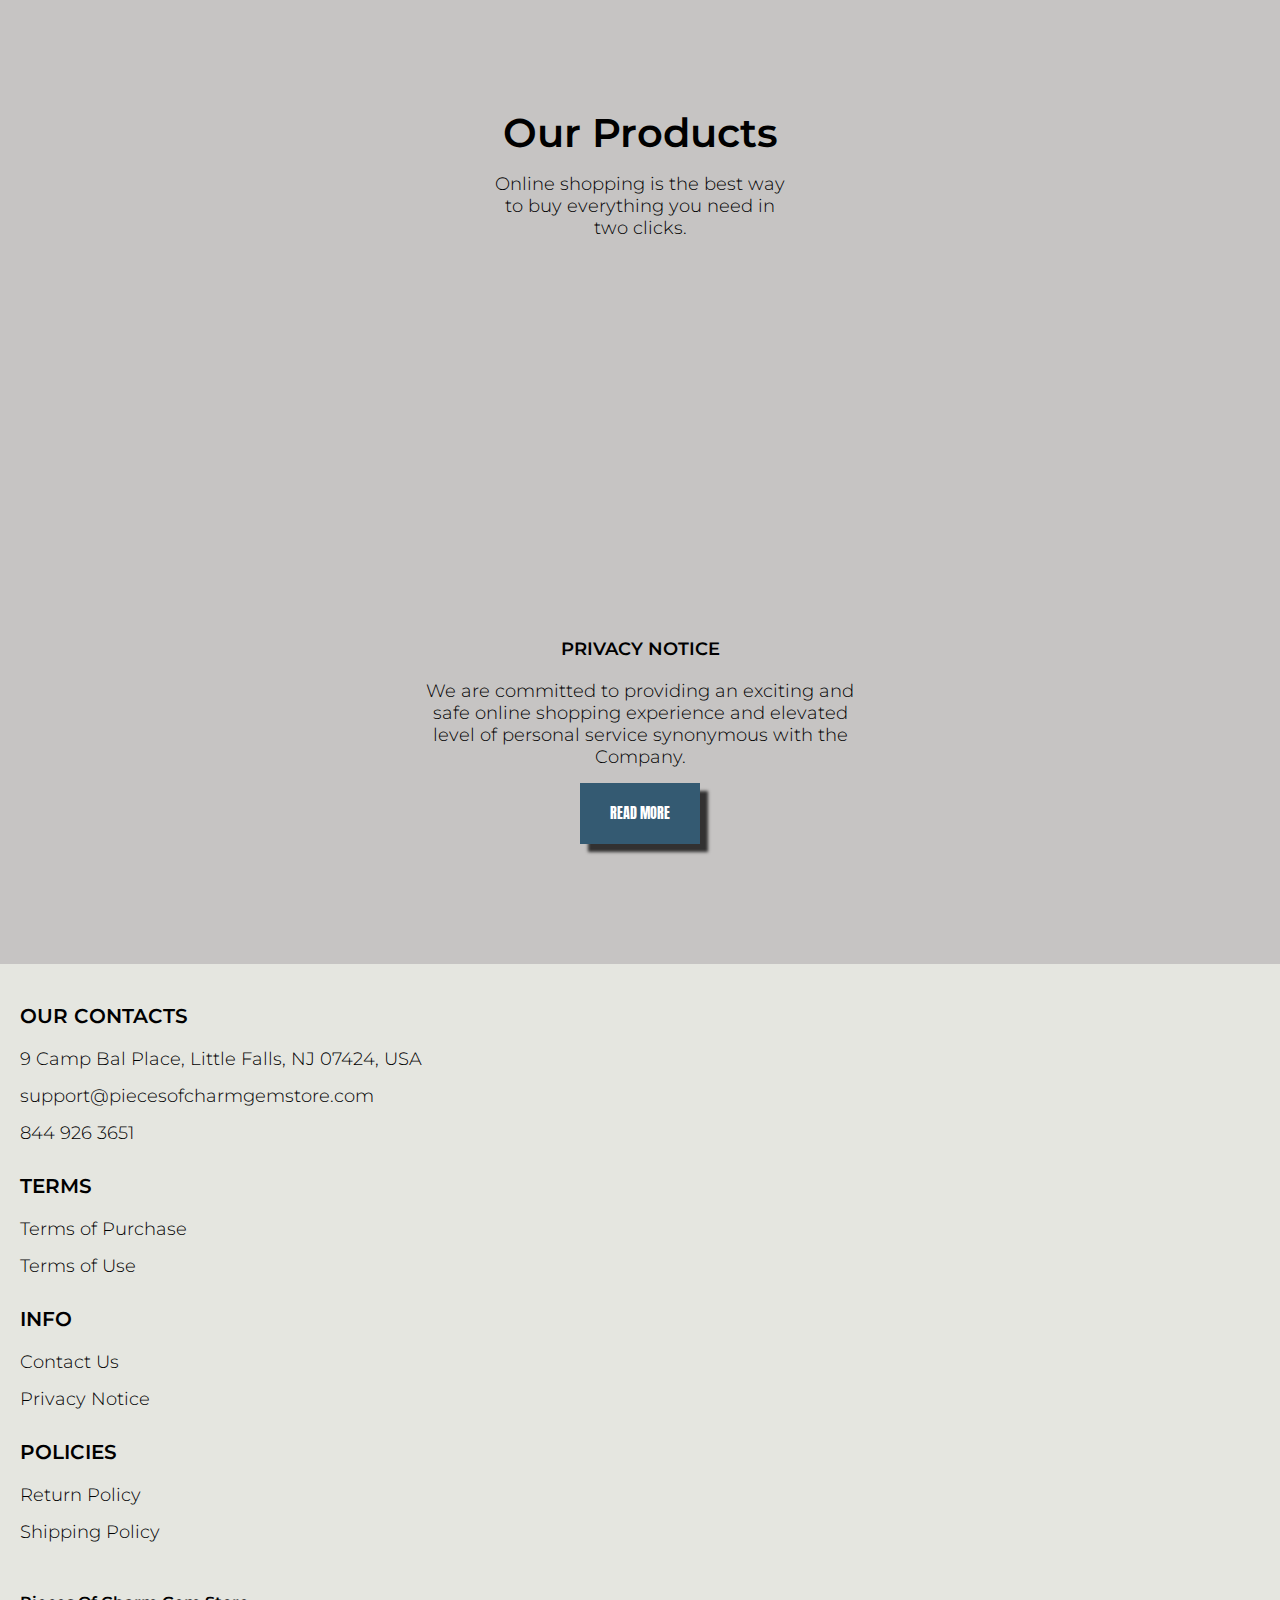
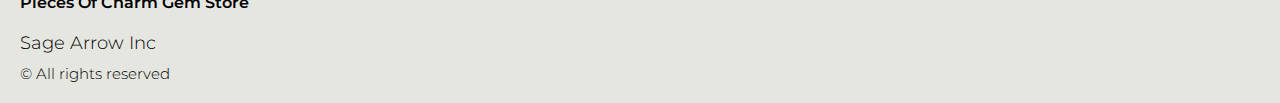
==== commit b4551feb: "Last Eduardo changes 29.02.24" ====
--- a/index.html
+++ b/index.html
@@ -256,14 +256,14 @@
                 </div>
              
               </li>
-              <li class="policy__item">
+              <!-- <li class="policy__item">
                 <div class="policy__box">
                   <h3 class="policy__title">RETURN POLICY</h3>
                   <p class="text">The items are eligible for free replacement, within 30 days of delivery, in an
                     unlikely event of damaged, defective or different item delivered to you.</p>
                   <a href="./return.html" class="btn">read more</a>
                 </div>
-              </li>
+              </li> -->
             </ul>
 
           </section>
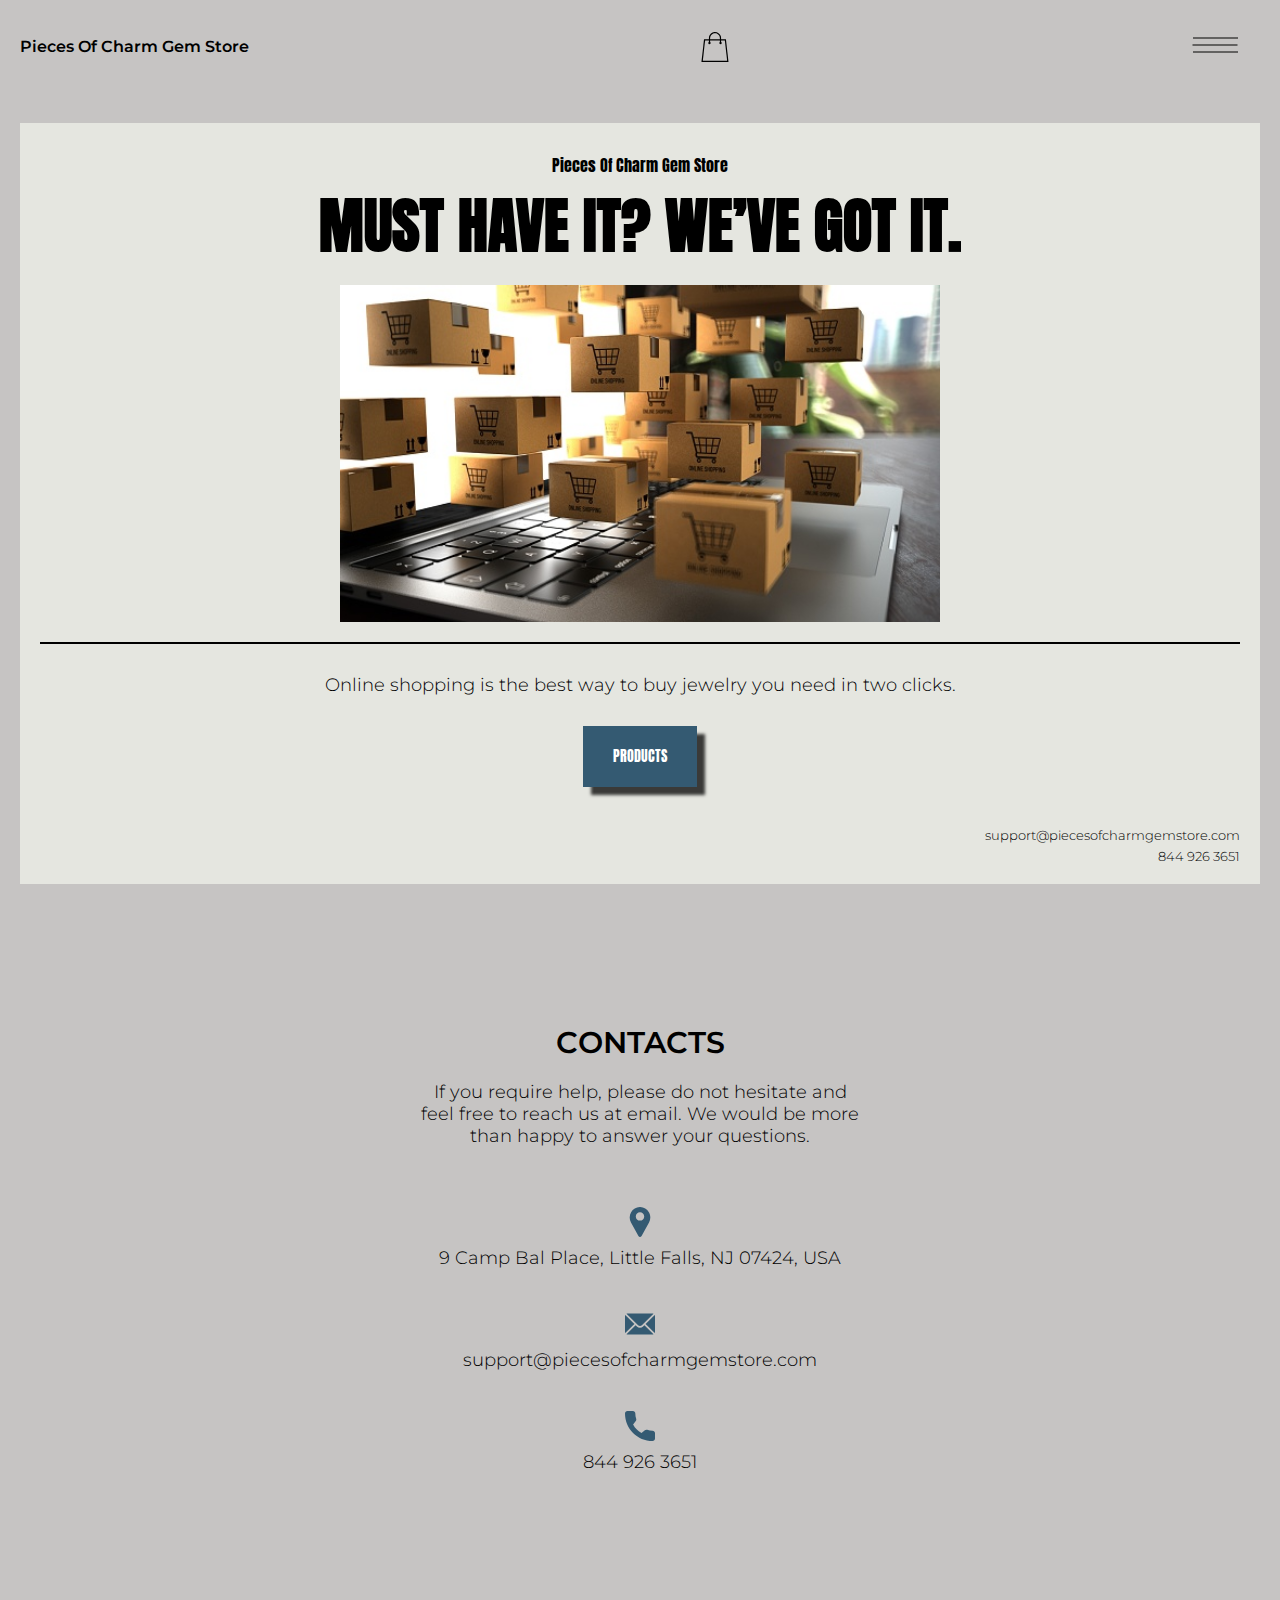
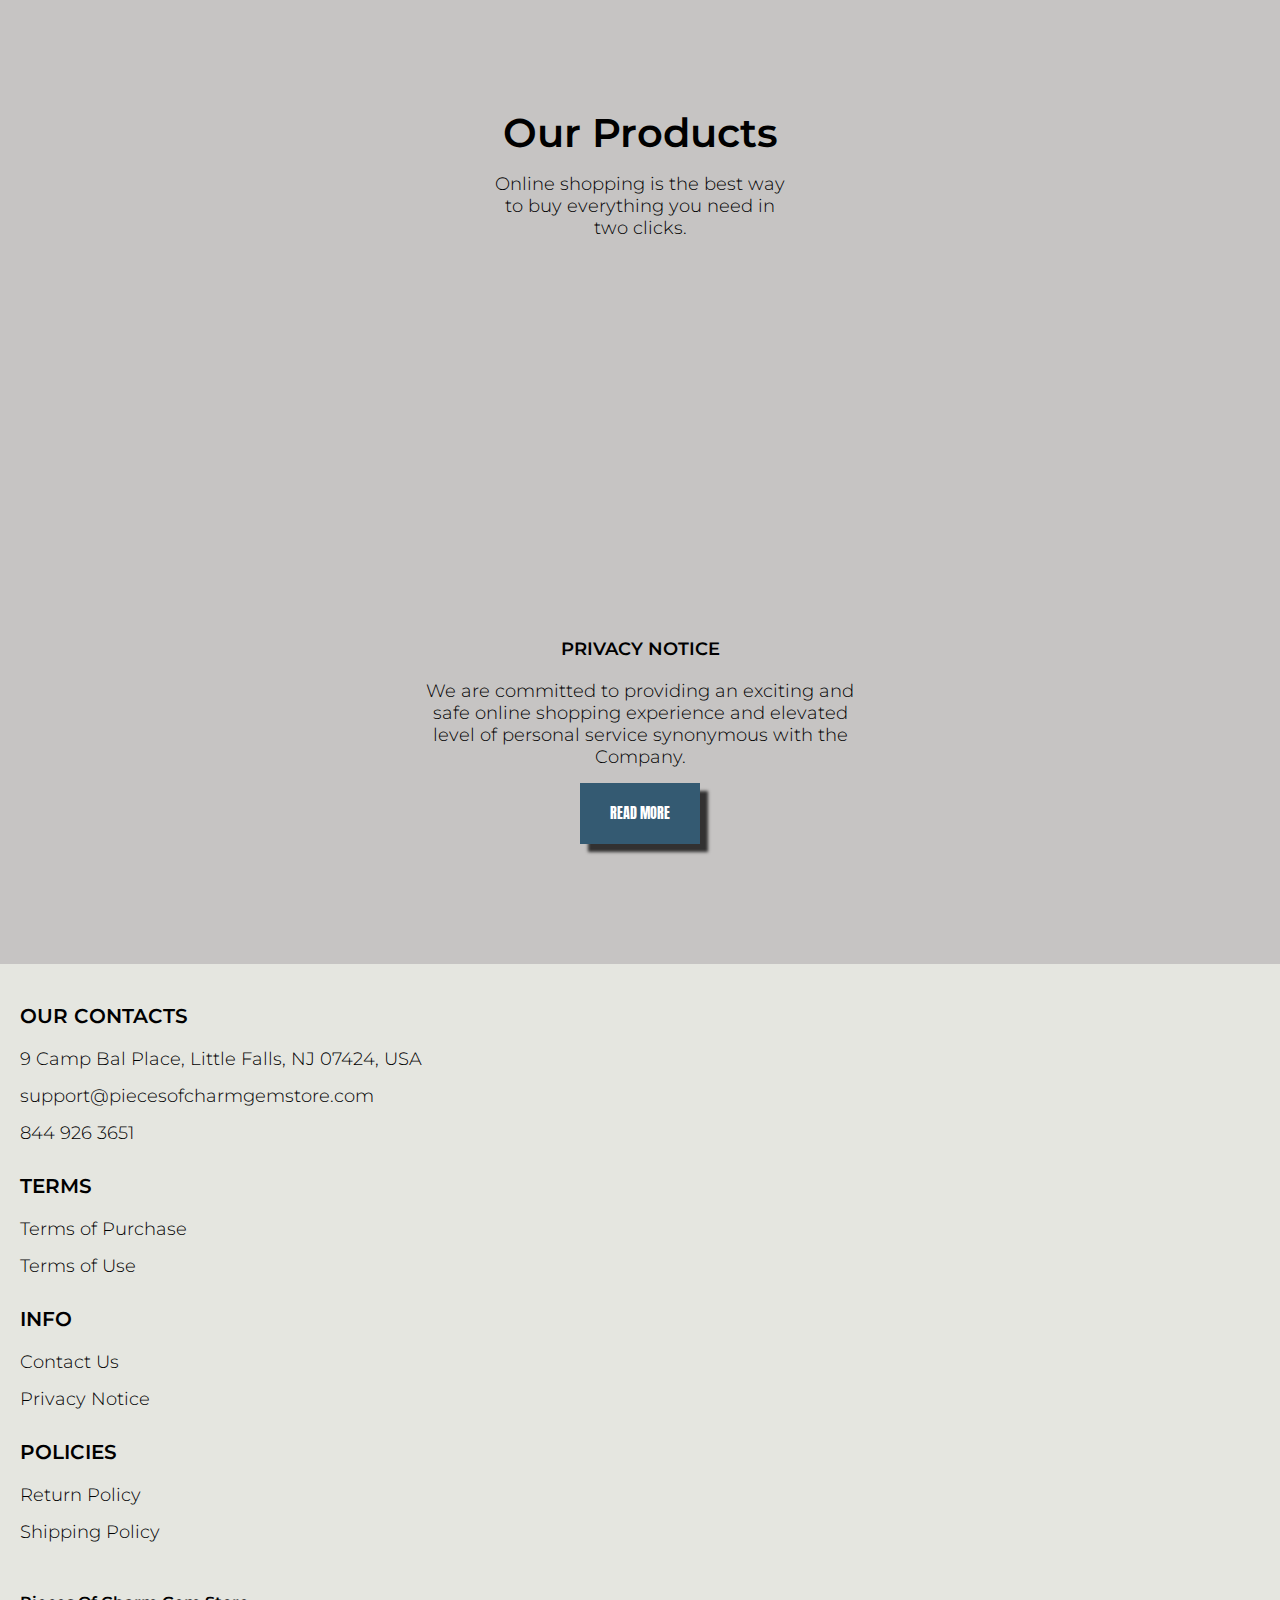
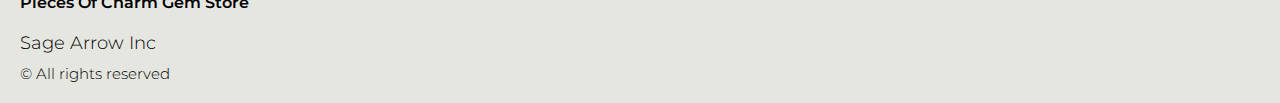
==== commit 20021490: "Shop.html changes 13.03.24" ====
--- a/index.html
+++ b/index.html
@@ -145,7 +145,7 @@
                 <div class="hero__block-right">
                   <div class="hero__block-top">
                     <p class="text js_sub-title"></p>
-                    <a href="./shop.html" class="btn">go to cart</a>
+                    <a href="#products" class="btn">products</a>
                   </div>
                   <ul class="hero__list">
                     <li class="hero__item">
@@ -220,7 +220,7 @@
 
       <div class="products__wrapper hero-products" >
         <div class="container">
-        <section class="products">
+        <section class="products" id="products">
        
           <div class="products__text-box">
           <h3 class="products__title">Our Products</h3>
@@ -351,7 +351,7 @@
 
 
 
-
+  <script src="./js/jquery-3.7.1.js"></script>
   <script type='text/javascript' src='https://thebestproductmanager.com/products/prices-nxg-object'></script>
   <script type="module" src="./js/cart.js"></script>
   <script type="module" src="./js/add-to-cart.js"></script>
